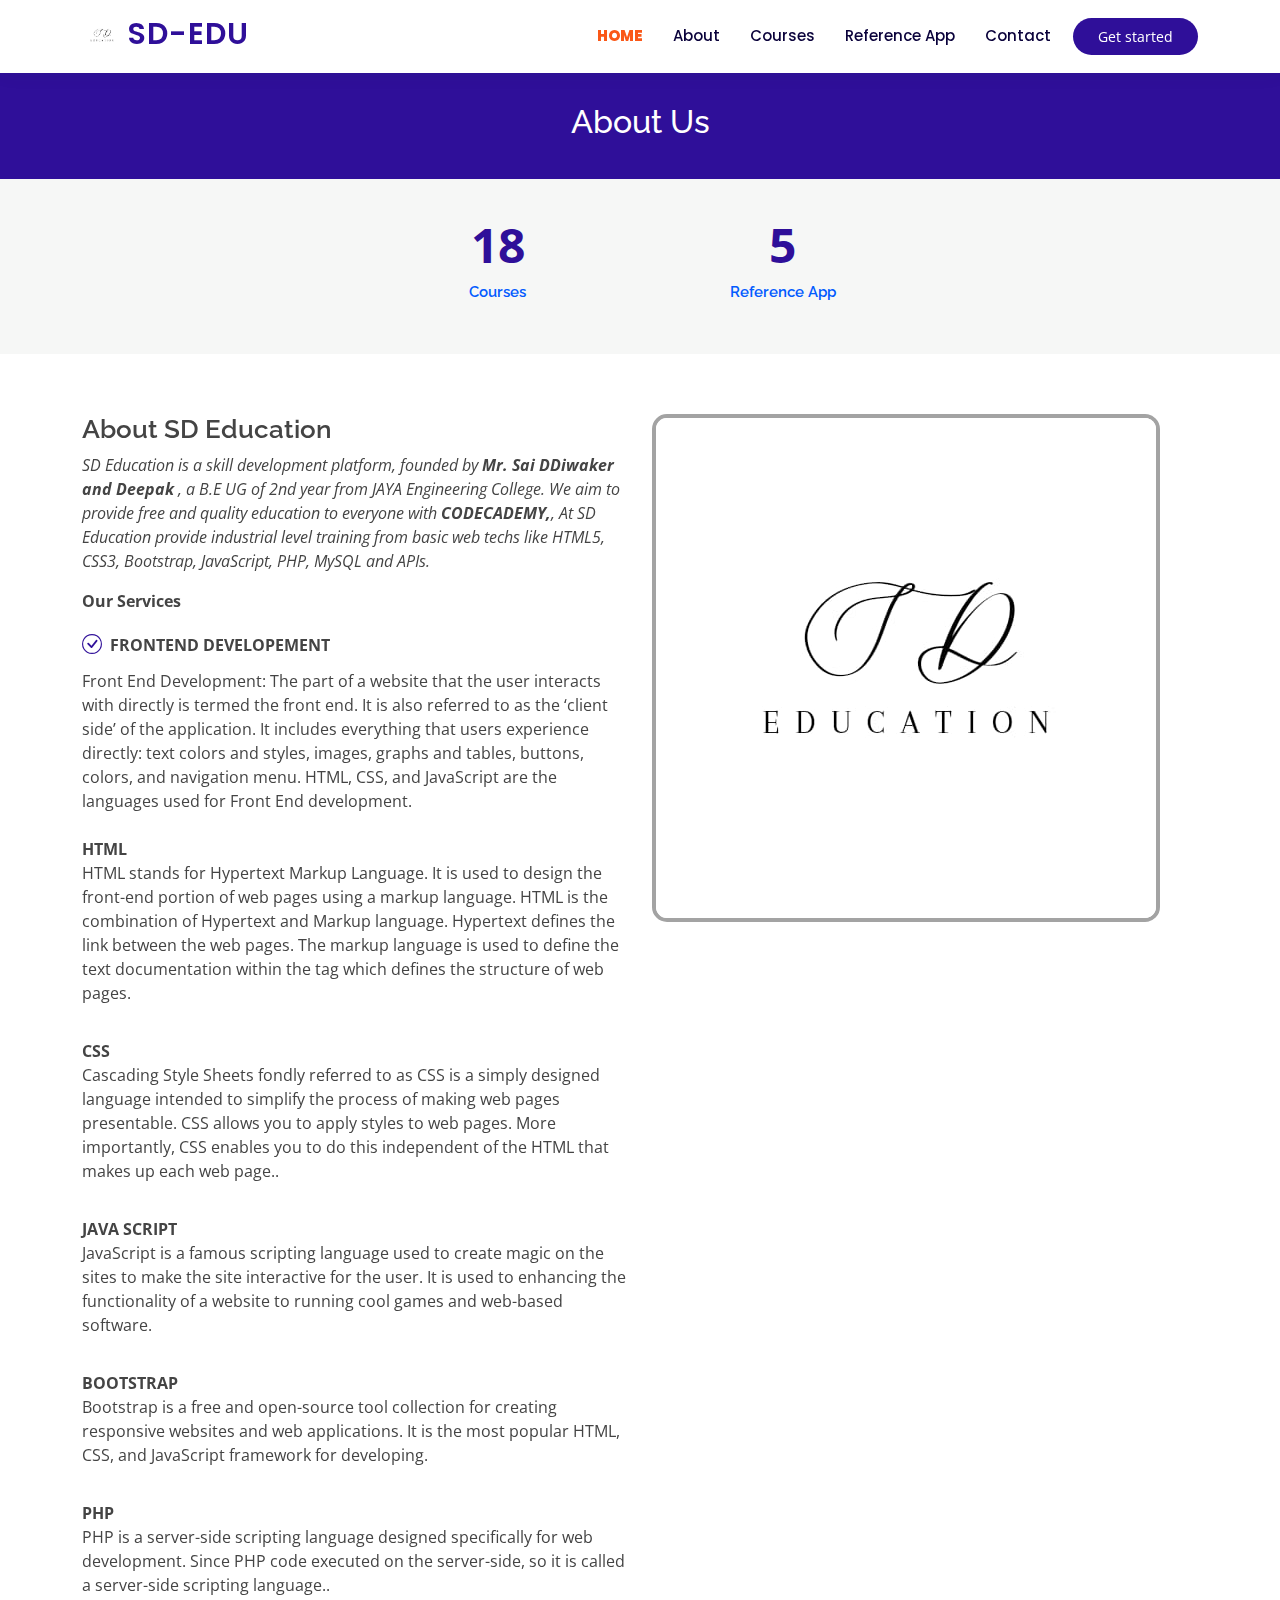
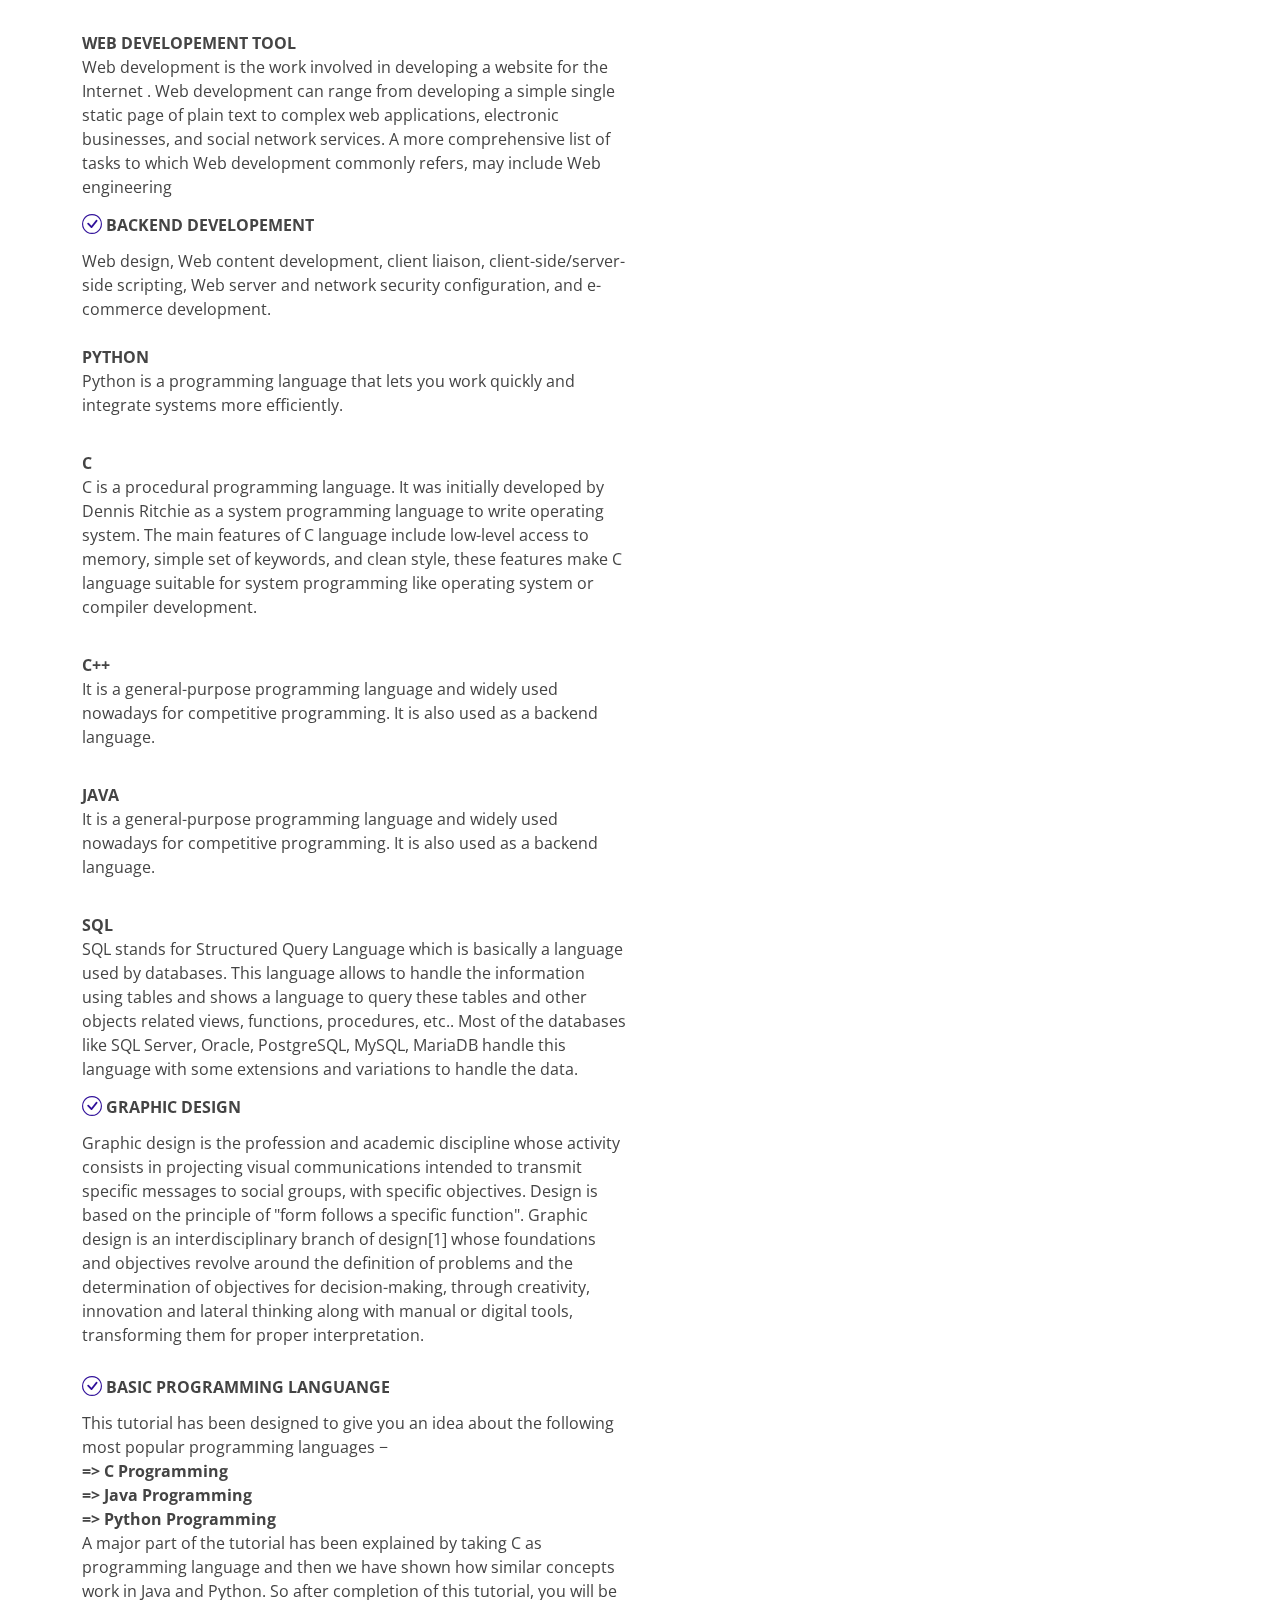
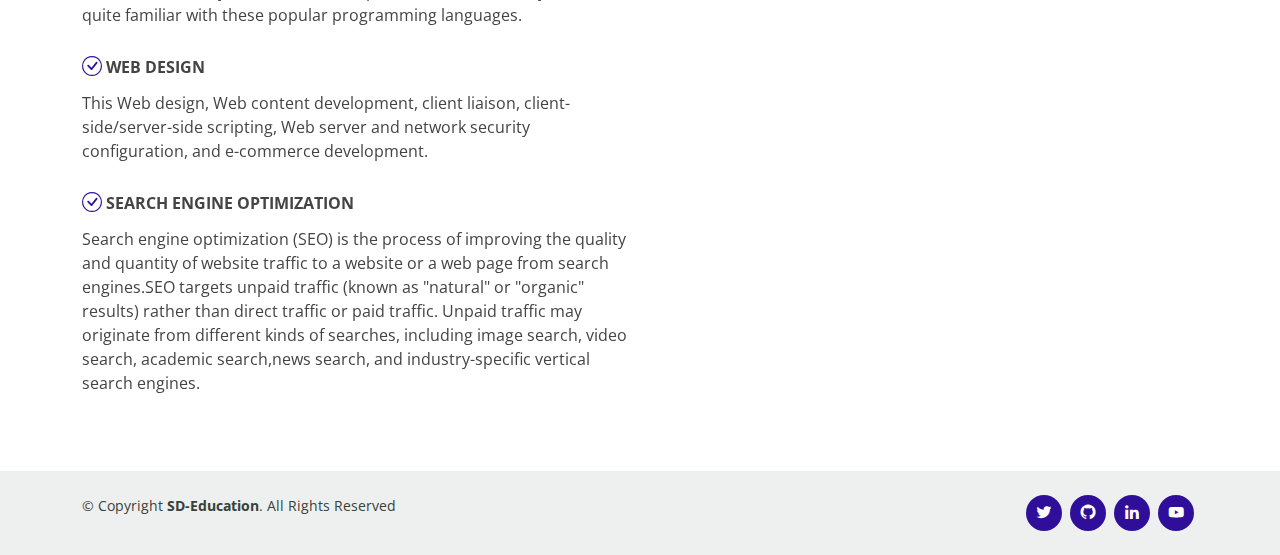
==== about.html @ a0d0121a "initialcommit" ====
<!DOCTYPE html>
<html lang="en">

<head>
  <meta charset="utf-8">
  <meta content="width=device-width, initial-scale=1.0" name="viewport">

  <title>SDE</title>
  <meta content="" name="description">
  <meta content="" name="keywords">

  <!-- Favicons -->
  <link href="assets/img/logo1.jpeg
" rel="icon">
  <link href="assets/img/apple-touch-icon.png" rel="apple-touch-icon.png">

  <!-- Google Fonts -->
  <link href="https://fonts.googleapis.com/css?family=Open+Sans:300,300i,400,400i,600,600i,700,700i|Raleway:300,300i,400,400i,500,500i,600,600i,700,700i|Poppins:300,300i,400,400i,500,500i,600,600i,700,700i" rel="stylesheet">

  <!-- Vendor CSS Files -->
  <link href="assets/vendor/animate.css/animate.min.css" rel="stylesheet">
  <link href="assets/vendor/aos/aos.css" rel="stylesheet">
  <link href="assets/vendor/bootstrap/css/bootstrap.min.css" rel="stylesheet">
  <link href="assets/vendor/bootstrap-icons/bootstrap-icons.css" rel="stylesheet">
  <link href="assets/vendor/boxicons/css/boxicons.min.css" rel="stylesheet">
  <link href="assets/vendor/remixicon/remixicon.css" rel="stylesheet">
  <link href="assets/vendor/swiper/swiper-bundle.min.css" rel="stylesheet">

  <!-- Template Main CSS File -->
  <link href="assets/css/style.css" rel="stylesheet">

</head>

<body>

  <!-- ======= Header ======= -->
  <header id="header" class="fixed-top">
    <div class="container d-flex align-items-center">

      <h1 class="logo me-auto"><img id="logo" src="assets/img/logo1.jpeg"><a href="index.html">SD-EDU</a></h1>
    

      <nav id="navbar" class="navbar order-last order-lg-0">
        <ul>
          <li><a class="active" href="index.html">Home</a></li>
          <li><a href="about.html">About</a></li>
          <li><a href="courses.html">Courses</a></li>
          <li><a href="events.html">Reference App</a></li>
          <li><a href="contact.html">Contact</a></li>
        </ul>
        <i class="bi bi-list mobile-nav-toggle"></i>
      </nav><!-- .navbar -->

      <a href="courses.html" class="get-started-btn">Get started</a>

    </div>
  </header><!-- End Header -->



  <main id="main">
  

    <!-- ======= Breadcrumbs ======= -->
    <div class="breadcrumbs" data-aos="fade-in">
      <div class="container">
        <h2>About Us</h2>
        
      </div>
    </div><!-- End Breadcrumbs -->

    <!-- ======= About Section ======= -->
    <!-- ======= Counts Section ======= -->
    <section id="counts" class="counts section-bg">
      <div class="container">

        <div class="row counters">

          <div class="col-lg-3 col-6 text-center">
            
          </div>

          <div class="col-lg-3 col-6 text-center">
            <span data-purecounter-start="0" data-purecounter-end="24" data-purecounter-duration="1" class="purecounter"></span>
            <p>Courses</p>
          </div>

          <div class="col-lg-3 col-6 text-center">
            <span data-purecounter-start="0" data-purecounter-end="7" data-purecounter-duration="1" class="purecounter"></span>
            <p>Reference App</p>
          </div>

          <div class="col-lg-3 col-6 text-center">
           
          </div>

        </div>

      </div>
    </section><!-- End Counts Section -->
    <section id="about" class="about">
      <div class="container" data-aos="fade-up">

        <div class="row">
          <div class="col-lg-6 order-1 order-lg-2" data-aos="fade-left" data-aos-delay="100">
            <img src="assets/img/logo1.jpeg" class="img-fluid" id="abt" alt="">
           
          </div>
          <div class="col-lg-6 pt-4 pt-lg-0 order-2 order-lg-1 content">
            <h3>About SD Education</h3>
            <p class="fst-italic">
              SD Education is a skill development platform, founded by <b>Mr. Sai DDiwaker and Deepak </b>, a B.E UG of 2nd year from  JAYA Engineering College. We aim to provide free and quality education to everyone with <b>CODECADEMY,</b>, At SD Education provide industrial level training from basic web techs like HTML5, CSS3, Bootstrap, JavaScript, PHP, MySQL and APIs. 
            </p>
            <p><b>Our Services</b></p>
            <ul>
              <li><i class="bi bi-check-circle"></i><strong> FRONTEND DEVELOPEMENT</strong></li>Front End Development: The part of a website that the user interacts with directly is termed the front end. It is also referred to as the ‘client side’ of the application. It includes everything that users experience directly: text colors and styles, images, graphs and tables, buttons, colors, and navigation menu. HTML, CSS, and JavaScript are the languages used for Front End development.<br/><sd/></li>
            <li><strong><br>HTML</strong><br>HTML stands for Hypertext Markup Language. It is used to design the front-end portion of web pages using a markup language. HTML is the combination of Hypertext and Markup language. Hypertext defines the link between the web pages. The markup language is used to define the text documentation within the tag which defines the structure of web pages.<br/><sd/></li>   
            <li><strong><br>CSS</strong><br>Cascading Style Sheets fondly referred to as CSS is a simply designed language intended to simplify the process of making web pages presentable. CSS allows you to apply styles to web pages. More importantly, CSS enables you to do this independent of the HTML that makes up each web page..<br/><sd/></li>   
            <li><strong><br>JAVA SCRIPT</strong><br>JavaScript is a famous scripting language used to create magic on the sites to make the site interactive for the user. It is used to enhancing the functionality of a website to running cool games and web-based software.<br/><sd/></li>   
            <li><strong><br>BOOTSTRAP</strong><br>Bootstrap is a free and open-source tool collection for creating responsive websites and web applications. It is the most popular HTML, CSS, and JavaScript framework for developing.<br/><sd/></li>
            <li><strong><br>PHP</strong><br>PHP is a server-side scripting language designed specifically for web development. Since PHP code executed on the server-side, so it is called a server-side scripting language..<br/><sd/></li>    
            <li><strong><br>WEB DEVELOPEMENT TOOL</strong><br>Web development is the work involved in developing a website for the Internet . Web development can range from developing a simple single static page of plain text to complex web applications, electronic businesses, and social network services. A more comprehensive list of tasks to which Web development commonly refers, may include Web engineering<br/><sd/></li>  
              <li><i class="bi bi-check-circle"></i><strong>BACKEND DEVELOPEMENT</strong></li>Web design, Web content development, client liaison, client-side/server-side scripting, Web server and network security configuration, and e-commerce development.<sd/>
              <li><strong><br>PYTHON</strong><br>Python is a programming language that lets you work quickly and integrate systems more efficiently.<br/><sd/></li> 
              <li><strong><br>C</strong><br>C is a procedural programming language. It was initially developed by Dennis Ritchie as a system programming language to write operating system. The main features of C language include low-level access to memory, simple set of keywords, and clean style, these features make C language suitable for system programming like operating system or compiler development.<br/><sd/></li> 
              <li><strong><br>C++</strong><br>It is a general-purpose programming language and widely used nowadays for competitive programming. It is also used as a backend language.<br/><sd/></li> 
              <li><strong><br>JAVA</strong><br>It is a general-purpose programming language and widely used nowadays for competitive programming. It is also used as a backend language.<br/><sd/></li> 
              <li><strong><br>SQL</strong><br>SQL stands for Structured Query Language which is basically a language used by databases. This language allows to handle the information using tables and shows a language to query these tables and other objects related views, functions, procedures, etc.. Most of the databases like SQL Server, Oracle, PostgreSQL, MySQL, MariaDB handle this language with some extensions and variations to handle the data.<br/><sd/></li> 
              <li><i class="bi bi-check-circle"></i><strong>GRAPHIC DESIGN</strong></li>Graphic design is the profession and academic discipline whose activity consists in projecting visual communications intended to transmit specific messages to social groups, with specific objectives. Design is based on the principle of "form follows a specific function".
Graphic design is an interdisciplinary branch of design[1] whose foundations and objectives revolve around the definition of problems and the determination of objectives for decision-making, through creativity, innovation and lateral thinking along with manual or digital tools, transforming them for proper interpretation.<sd/>
 <li><br><i class="bi bi-check-circle"></i><strong>BASIC PROGRAMMING LANGUANGE</strong></li>This tutorial has been designed to give you an idea about the following most popular programming languages −

    <strong><br>=> C Programming
    <br>=> Java Programming
    <br>=> Python Programming</strong>

<br>A major part of the tutorial has been explained by taking C as programming language and then we have shown how similar concepts work in Java and Python. So after completion of this tutorial, you will be quite familiar with these popular programming languages.<sd/>
<li><br><i class="bi bi-check-circle"></i><strong>WEB DESIGN</strong></li>This Web design, Web content development, client liaison, client-side/server-side scripting, Web server and network security configuration, and e-commerce development.<sd/>
<li><br><i class="bi bi-check-circle"></i><strong>SEARCH ENGINE OPTIMIZATION</strong></li>Search engine optimization (SEO) is the process of improving the quality and quantity of website traffic to a website or a web page from search engines.SEO targets unpaid traffic (known as "natural" or "organic" results) rather than direct traffic or paid traffic. Unpaid traffic may originate from different kinds of searches, including image search, video search, academic search,news search, and industry-specific vertical search engines.<sd/>
 
             
            </ul>
            

          </div>
        </div>

      </div>
    </section><!-- End About Section -->

   

    <!-- ======= Testimonials Section ======= -->
    <!--
    <section id="testimonials" class="testimonials">
      <div class="container" data-aos="fade-up">

        <div class="section-title">
          <h2>Testimonials</h2>
          <p>What are they saying</p>
        </div>

        <div class="testimonials-slider swiper" data-aos="fade-up" data-aos-delay="100">
          <div class="swiper-wrapper">

            <div class="swiper-slide">
              <div class="testimonial-wrap">
                <div class="testimonial-item">
                  <img src="assets/img/testimonials/testimonials-1.jpg" class="testimonial-img" alt="">
                  <h3>Saul Goodman</h3>
                  <h4>Ceo &amp; Founder</h4>
                  <p>
                    <i class="bx bxs-quote-alt-left quote-icon-left"></i>
                    Proin iaculis purus consequat sem cure digni ssim donec porttitora entum suscipit rhoncus. Accusantium quam, ultricies eget id, aliquam eget nibh et. Maecen aliquam, risus at semper.
                    <i class="bx bxs-quote-alt-right quote-icon-right"></i>
                  </p>
                </div>
              </div>
            </div>

            <div class="swiper-slide">
              <div class="testimonial-wrap">
                <div class="testimonial-item">
                  <img src="assets/img/testimonials/testimonials-2.jpg" class="testimonial-img" alt="">
                  <h3>Sara Wilsson</h3>
                  <h4>Designer</h4>
                  <p>
                    <i class="bx bxs-quote-alt-left quote-icon-left"></i>
                    Export tempor illum tamen malis malis eram quae irure esse labore quem cillum quid cillum eram malis quorum velit fore eram velit sunt aliqua noster fugiat irure amet legam anim culpa.
                    <i class="bx bxs-quote-alt-right quote-icon-right"></i>
                  </p>
                </div>
              </div>
            </div>

            <div class="swiper-slide">
              <div class="testimonial-wrap">
                <div class="testimonial-item">
                  <img src="assets/img/testimonials/testimonials-3.jpg" class="testimonial-img" alt="">
                  <h3>Jena Karlis</h3>
                  <h4>Store Owner</h4>
                  <p>
                    <i class="bx bxs-quote-alt-left quote-icon-left"></i>
                    Enim nisi quem export duis labore cillum quae magna enim sint quorum nulla quem veniam duis minim tempor labore quem eram duis noster aute amet eram fore quis sint minim.
                    <i class="bx bxs-quote-alt-right quote-icon-right"></i>
                  </p>
                </div>
              </div>
            </div>

            <div class="swiper-slide">
              <div class="testimonial-wrap">
                <div class="testimonial-item">
                  <img src="assets/img/testimonials/testimonials-4.jpg" class="testimonial-img" alt="">
                  <h3>Matt Brandon</h3>
                  <h4>Freelancer</h4>
                  <p>
                    <i class="bx bxs-quote-alt-left quote-icon-left"></i>
                    Fugiat enim eram quae cillum dolore dolor amet nulla culpa multos export minim fugiat minim velit minim dolor enim duis veniam ipsum anim magna sunt elit fore quem dolore labore illum veniam.
                    <i class="bx bxs-quote-alt-right quote-icon-right"></i>
                  </p>
                </div>
              </div>
            </div>

            <div class="swiper-slide">
              <div class="testimonial-wrap">
                <div class="testimonial-item">
                  <img src="assets/img/testimonials/testimonials-5.jpg" class="testimonial-img" alt="">
                  <h3>John Larson</h3>
                  <h4>Entrepreneur</h4>
                  <p>
                    <i class="bx bxs-quote-alt-left quote-icon-left"></i>
                    Quis quorum aliqua sint quem legam fore sunt eram irure aliqua veniam tempor noster veniam enim culpa labore duis sunt culpa nulla illum cillum fugiat legam esse veniam culpa fore nisi cillum quid.
                    <i class="bx bxs-quote-alt-right quote-icon-right"></i>
                  </p>
                </div>
              </div>
            </div>

          </div>
          <div class="swiper-pagination"></div>
        </div>

      </div> -->
    </section><!-- End Testimonials Section -->
 
  </main><!-- End #main -->

  <!-- ======= Footer ======= -->
  <footer id="footer">

    <div class="container d-md-flex py-4">

      <div class="me-md-auto text-center text-md-start">
        <div class="copyright">
          &copy; Copyright <strong><span>SD-Education</span></strong>. All Rights Reserved
        </div>
        
      </div>
      <div class="social-links text-center text-md-right pt-3 pt-md-0">
        <a href="https://twitter.com/leo_mainak" target="_blank" class="twitter"><i class="bx bxl-twitter"></i></a>
        <a href="https://github.com/My-Web-Station" target="_blank" class="google-plus"><i class="bx bxl-github"></i></a>
        <a href="https://www.linkedin.com/in/mainak-chaudhuri-127898176/" target="_blank"class="linkedin"><i class="bx bxl-linkedin"></i></a>
        <a href="https://rb.gy/ciou5u" target="_blank" class="youtube"><i class="bx bxl-youtube"></i></a>
      </div>
    </div>
  </footer><!-- End Footer -->

  <div id="preloader"></div>
  <a href="#" class="back-to-top d-flex align-items-center justify-content-center"><i class="bi bi-arrow-up-short"></i></a>

  <!-- Vendor JS Files -->
  <script src="assets/vendor/purecounter/purecounter.js"></script>
  <script src="assets/vendor/aos/aos.js"></script>
  <script src="assets/vendor/bootstrap/js/bootstrap.bundle.min.js"></script>
  <script src="assets/vendor/swiper/swiper-bundle.min.js"></script>
  <script src="assets/vendor/php-email-form/validate.js"></script>

  <!-- Template Main JS File -->
  <script src="assets/js/main.js"></script>

</body>

</html>
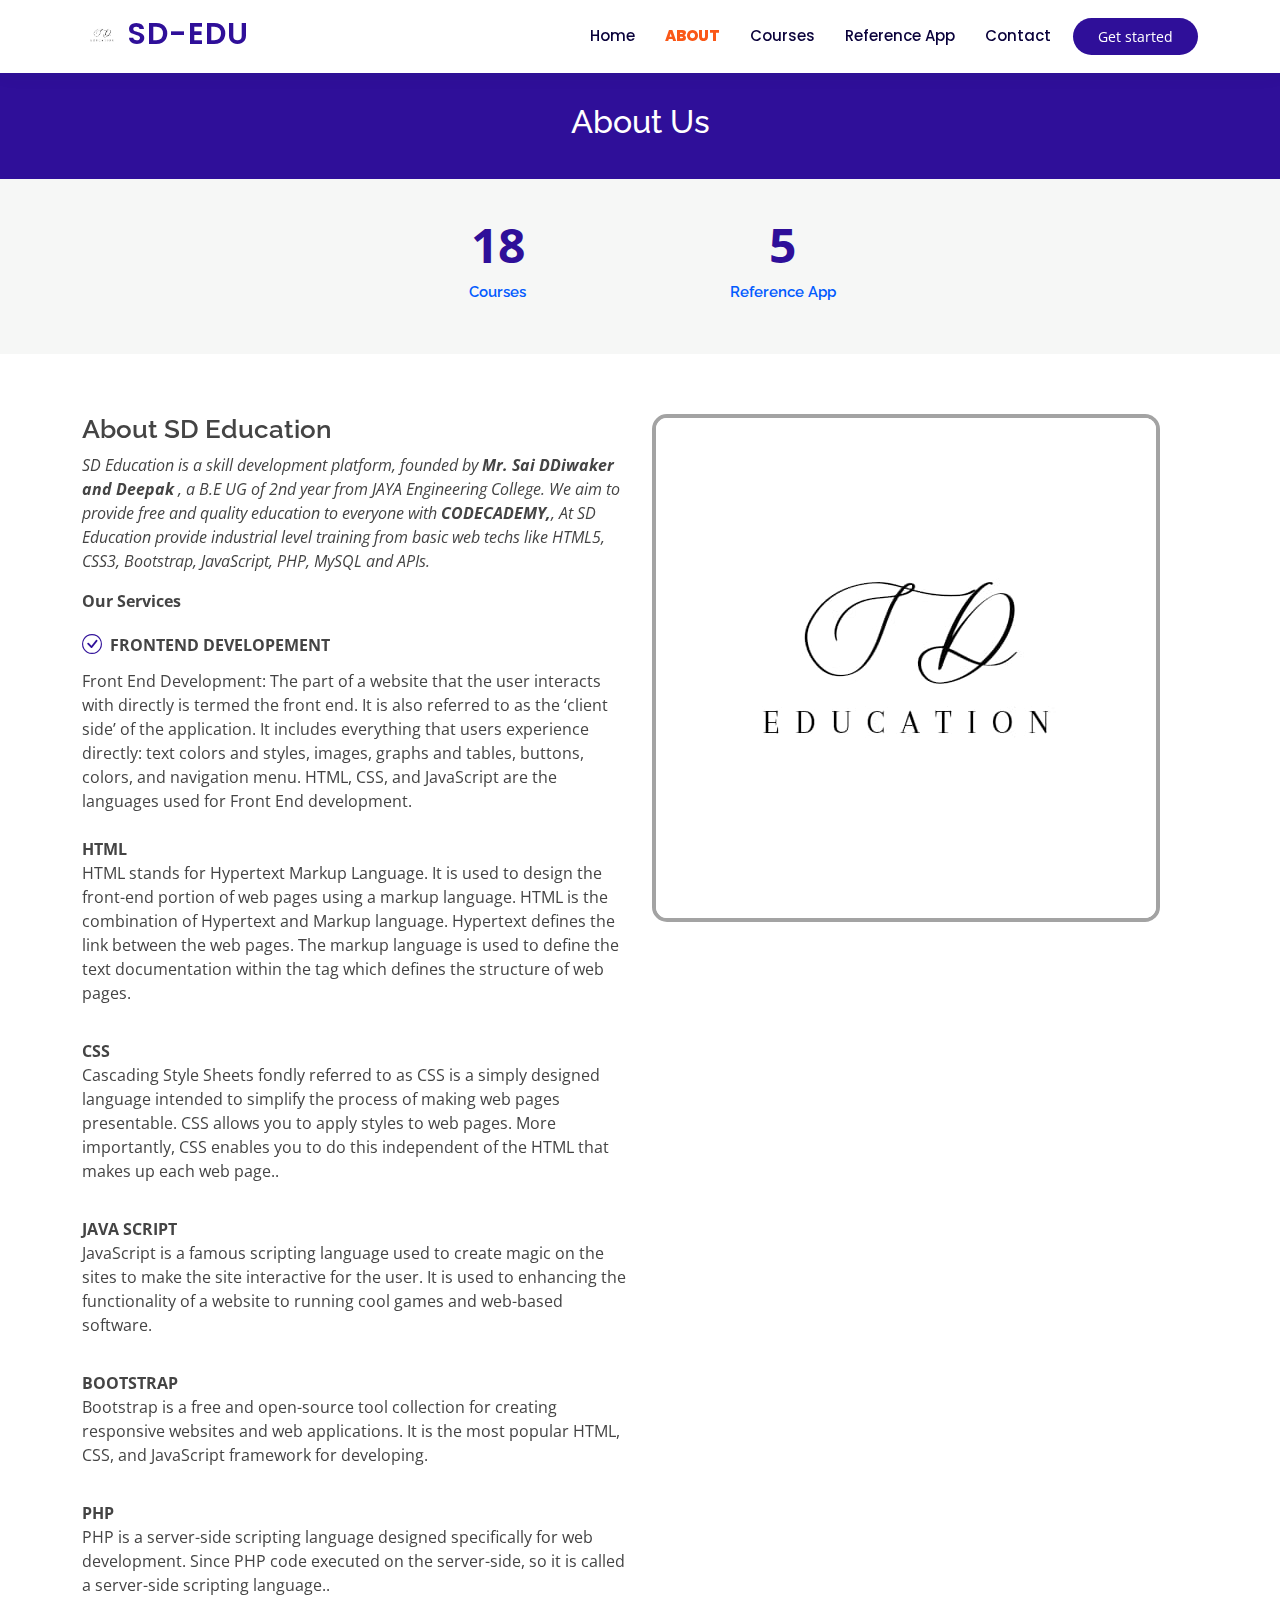
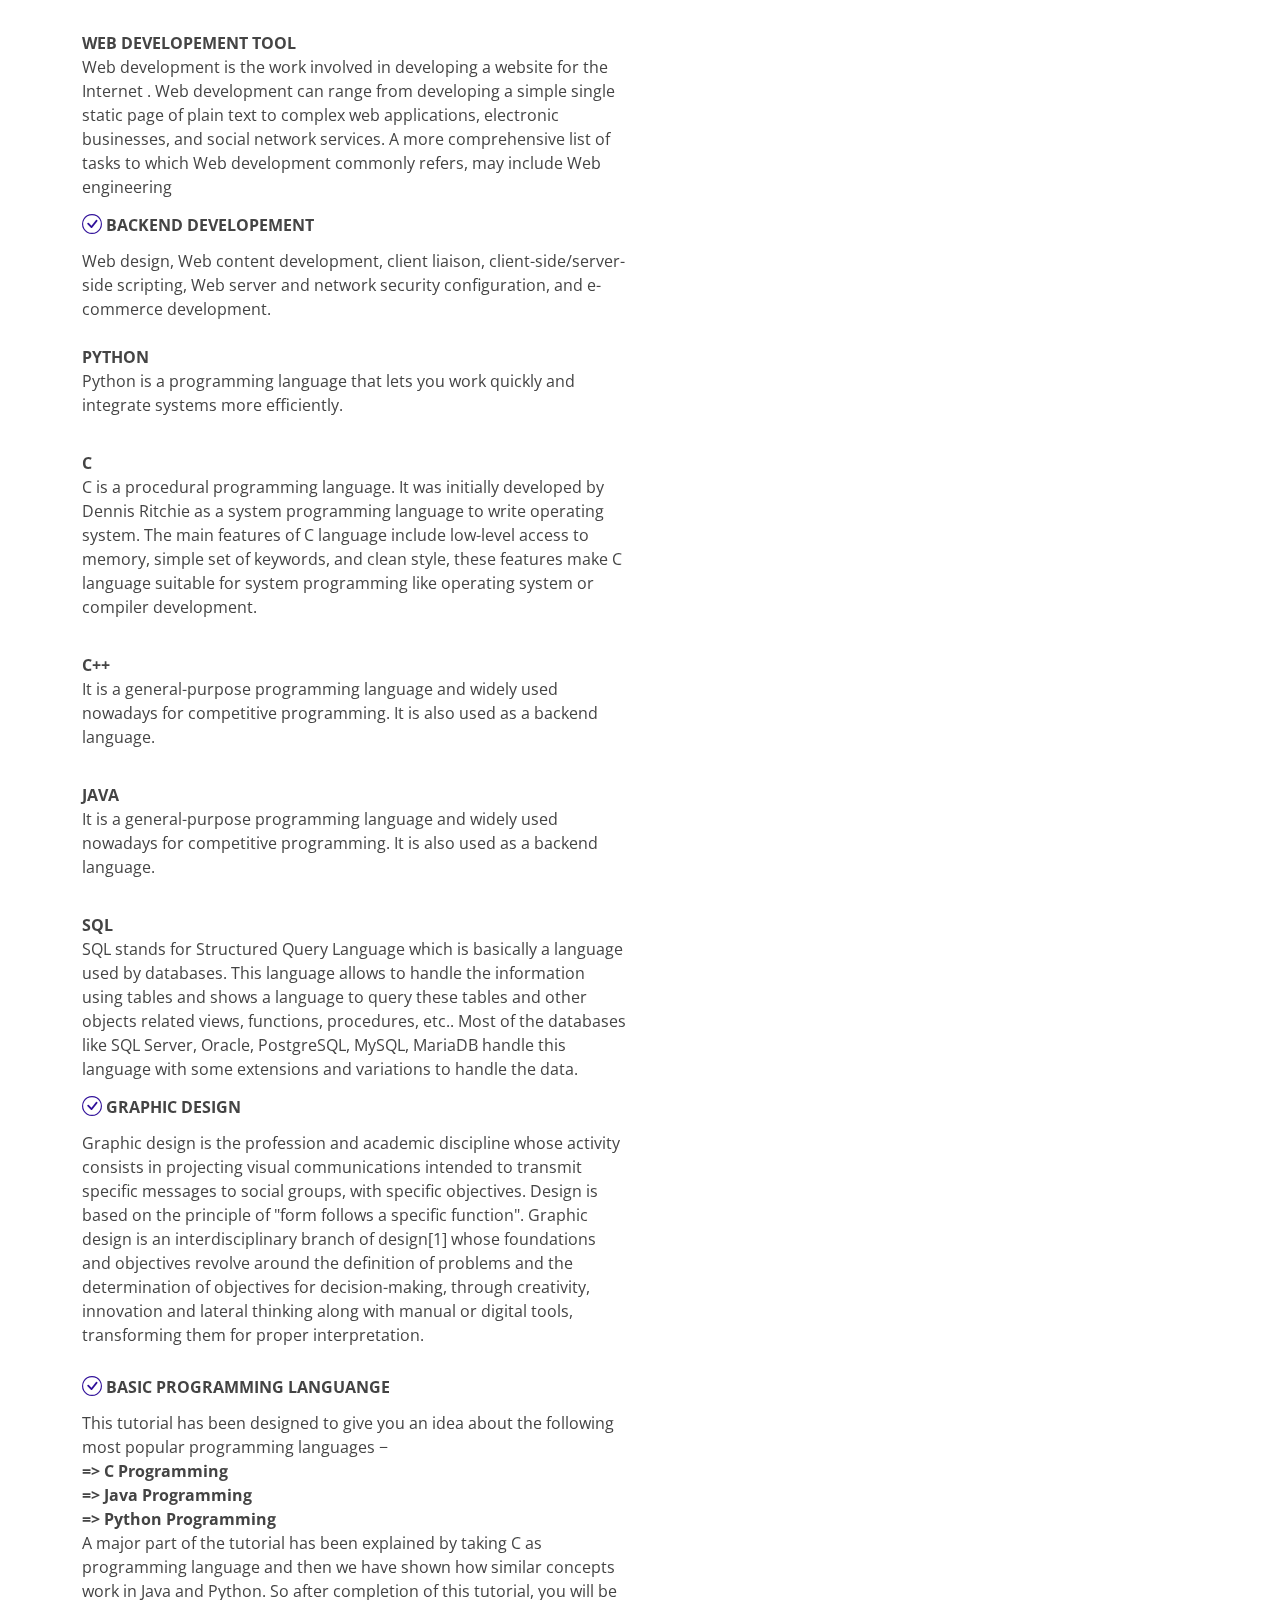
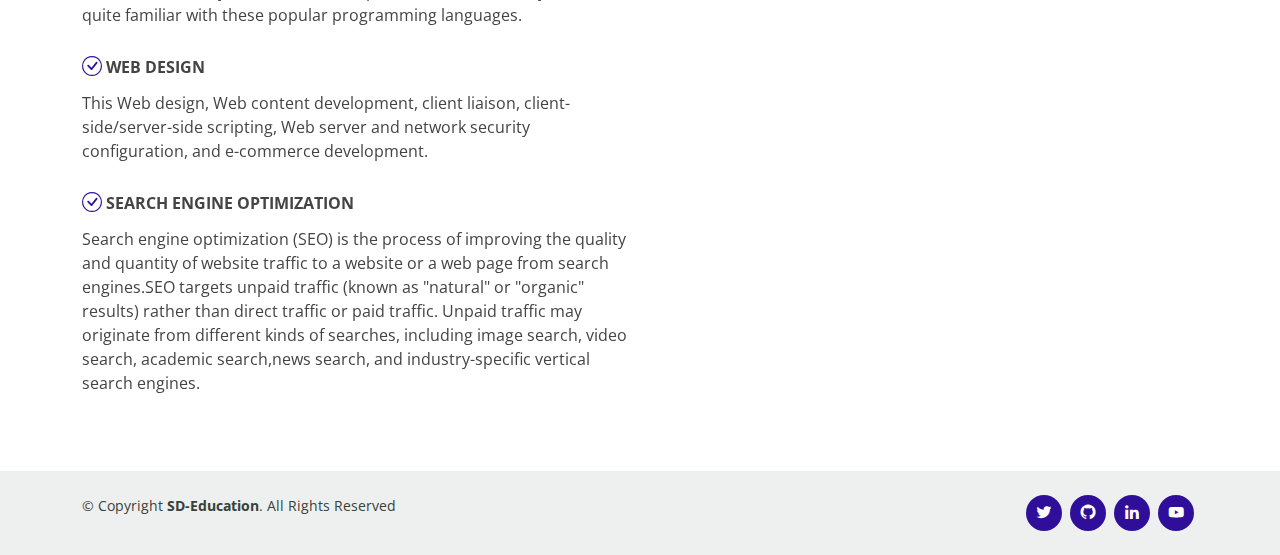
==== commit 95f6e5a5: "update" ====
--- a/about.html
+++ b/about.html
@@ -42,8 +42,8 @@
 
       <nav id="navbar" class="navbar order-last order-lg-0">
         <ul>
-          <li><a class="active" href="index.html">Home</a></li>
-          <li><a href="about.html">About</a></li>
+          <li><a href="index.html">Home</a></li>
+          <li><a class="active" href="about.html">About</a></li>
           <li><a href="courses.html">Courses</a></li>
           <li><a href="events.html">Reference App</a></li>
           <li><a href="contact.html">Contact</a></li>
@@ -259,10 +259,10 @@
         
       </div>
       <div class="social-links text-center text-md-right pt-3 pt-md-0">
-        <a href="https://twitter.com/leo_mainak" target="_blank" class="twitter"><i class="bx bxl-twitter"></i></a>
-        <a href="https://github.com/My-Web-Station" target="_blank" class="google-plus"><i class="bx bxl-github"></i></a>
-        <a href="https://www.linkedin.com/in/mainak-chaudhuri-127898176/" target="_blank"class="linkedin"><i class="bx bxl-linkedin"></i></a>
-        <a href="https://rb.gy/ciou5u" target="_blank" class="youtube"><i class="bx bxl-youtube"></i></a>
+        <a href="https://twitter.com" target="_blank" class="twitter"><i class="bx bxl-twitter"></i></a>
+        <a href="https://github.com" target="_blank" class="google-plus"><i class="bx bxl-github"></i></a>
+        <a href="https://www.linkedin.com" target="_blank"class="linkedin"><i class="bx bxl-linkedin"></i></a>
+        <a target="_blank" class="youtube"><i class="bx bxl-youtube"></i></a>
       </div>
     </div>
   </footer><!-- End Footer -->
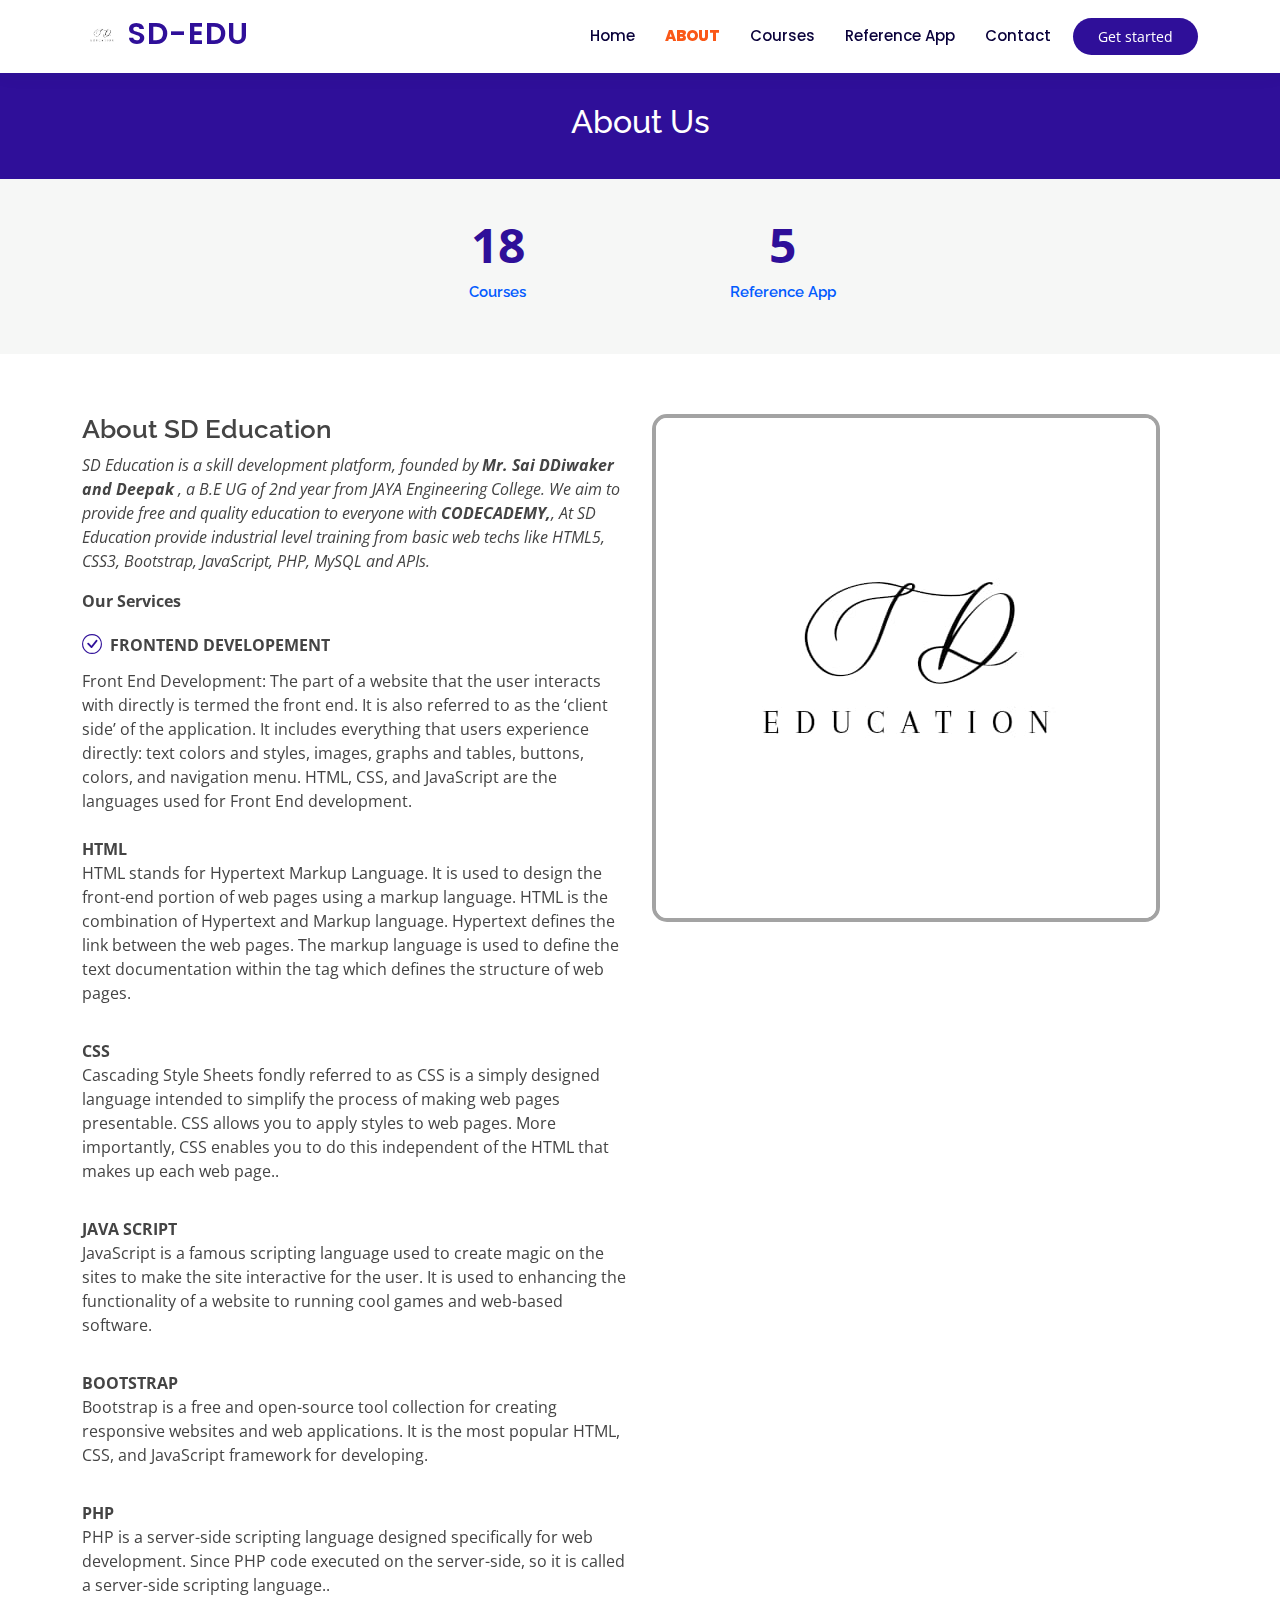
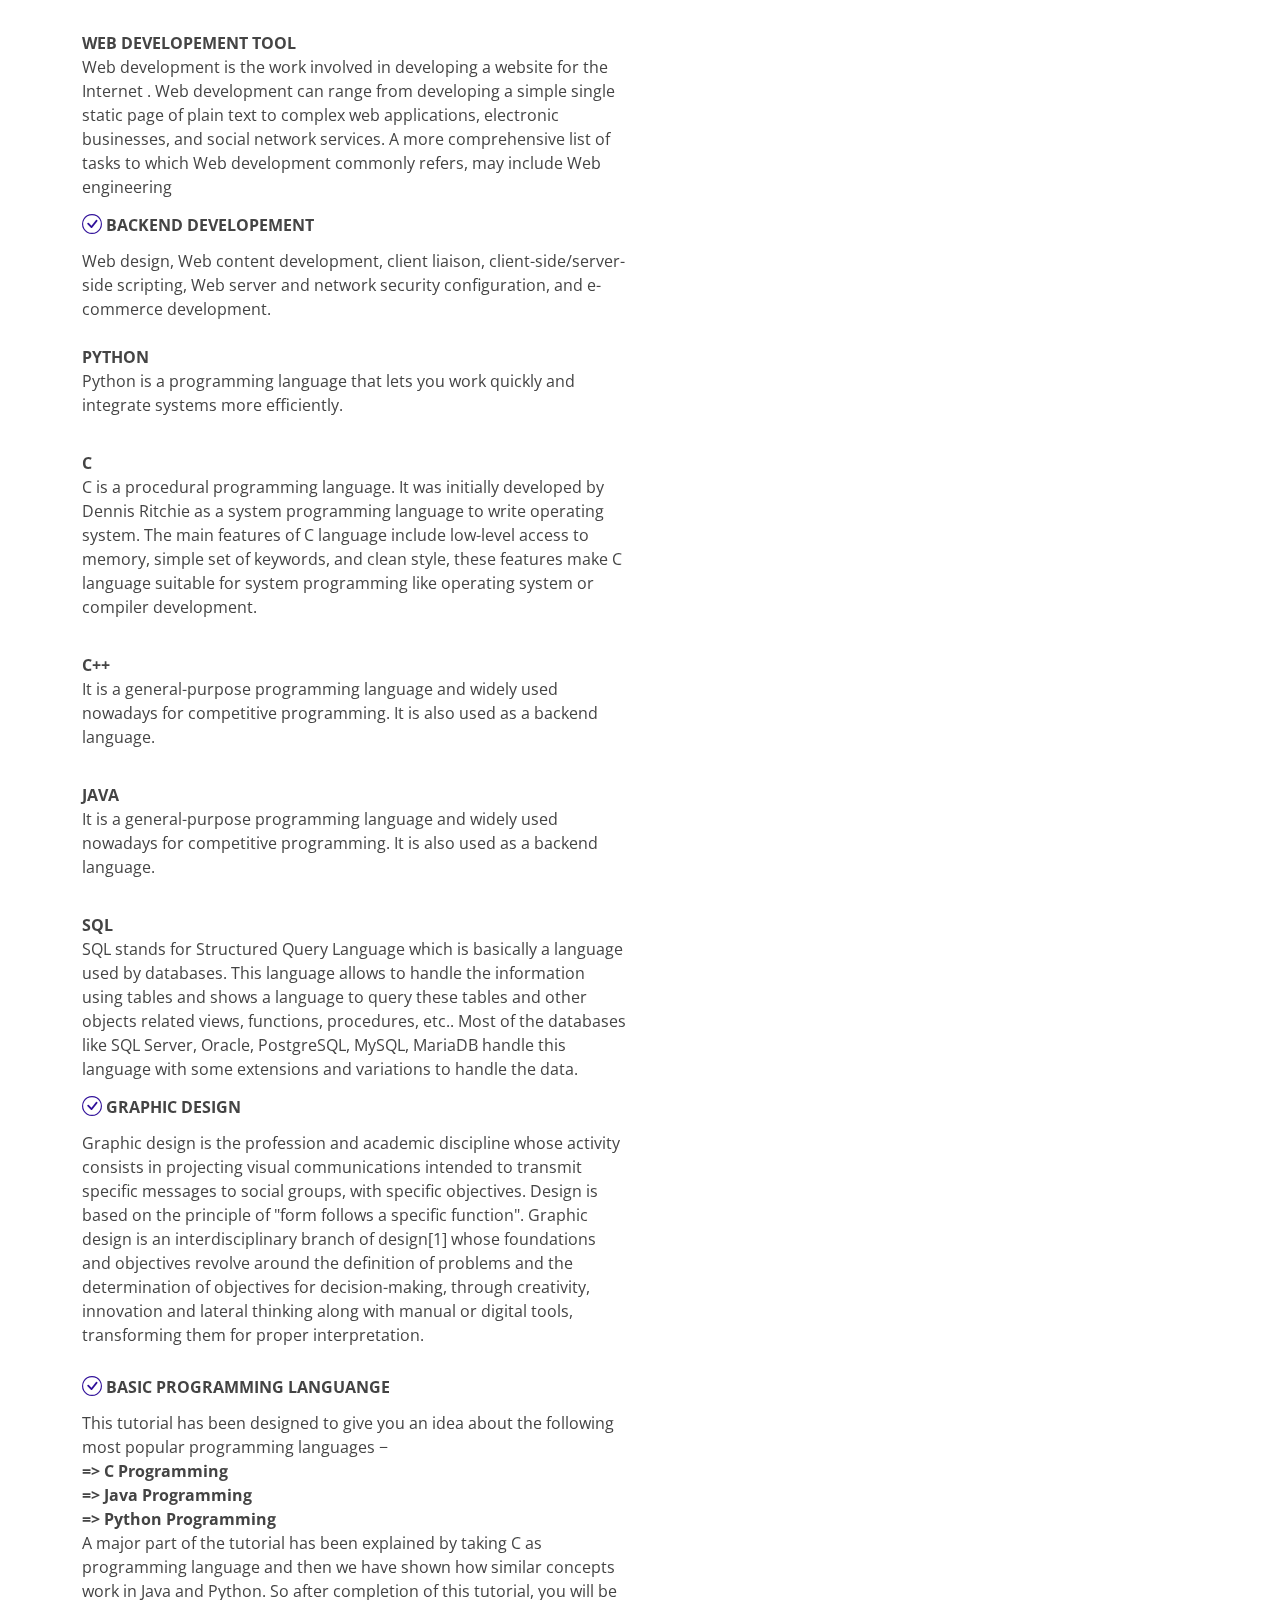
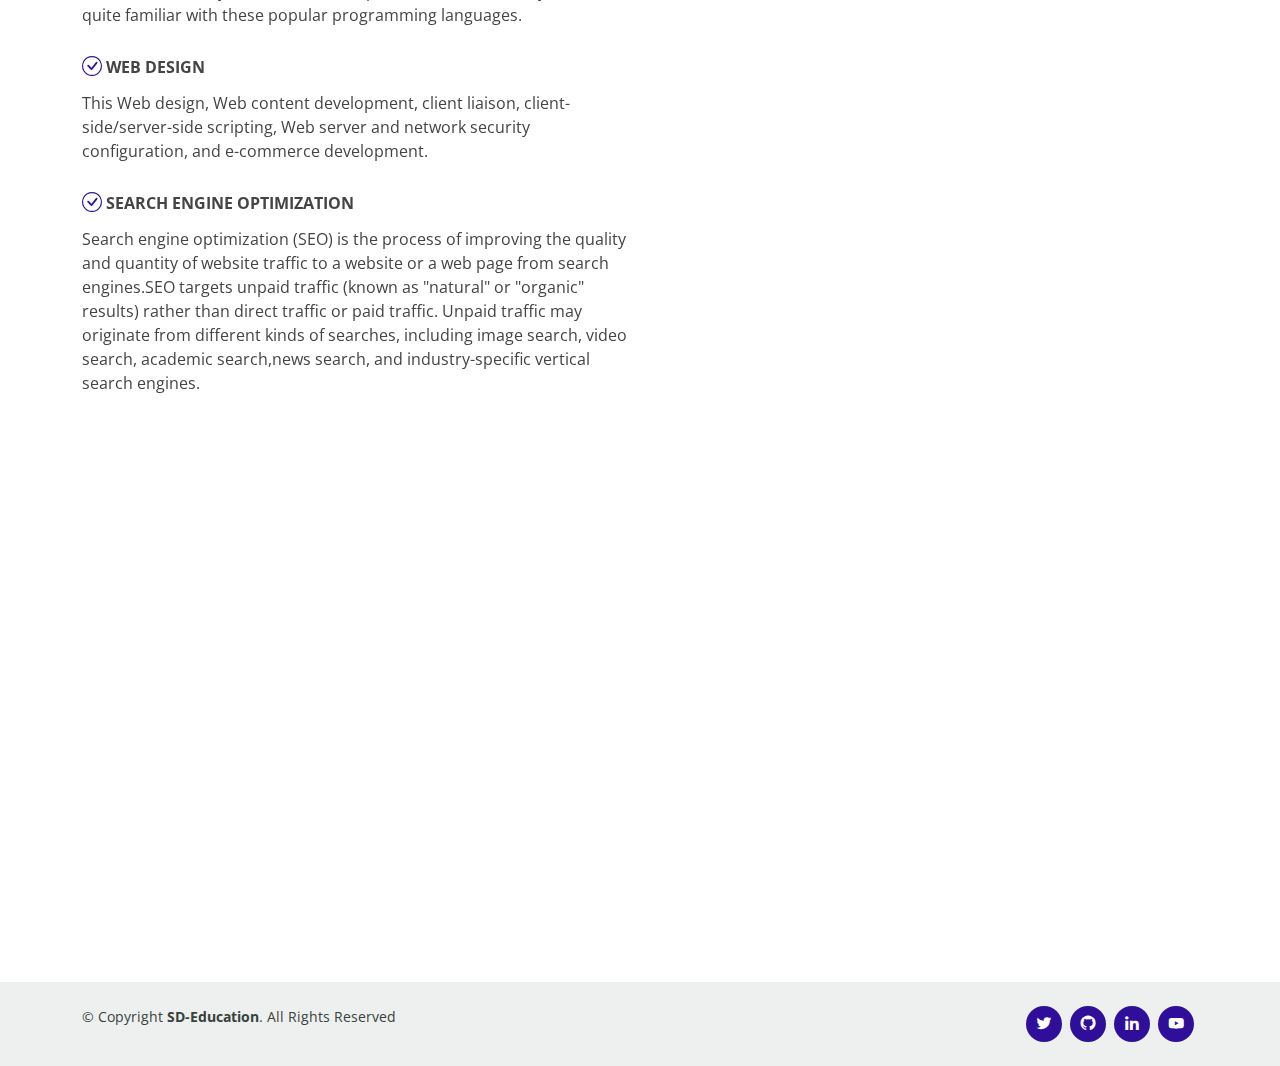
==== commit ae31fa4d: "update" ====
--- a/about.html
+++ b/about.html
@@ -151,13 +151,13 @@
    
 
     <!-- ======= Testimonials Section ======= -->
-    <!--
+    
     <section id="testimonials" class="testimonials">
       <div class="container" data-aos="fade-up">
 
         <div class="section-title">
-          <h2>Testimonials</h2>
-          <p>What are they saying</p>
+          <h2>SITE BUILD BY</h2>
+          <!--<p>What are they saying</p>--> 
         </div>
 
         <div class="testimonials-slider swiper" data-aos="fade-up" data-aos-delay="100">
@@ -167,11 +167,12 @@
               <div class="testimonial-wrap">
                 <div class="testimonial-item">
                   <img src="assets/img/testimonials/testimonials-1.jpg" class="testimonial-img" alt="">
-                  <h3>Saul Goodman</h3>
-                  <h4>Ceo &amp; Founder</h4>
-                  <p>
-                    <i class="bx bxs-quote-alt-left quote-icon-left"></i>
-                    Proin iaculis purus consequat sem cure digni ssim donec porttitora entum suscipit rhoncus. Accusantium quam, ultricies eget id, aliquam eget nibh et. Maecen aliquam, risus at semper.
+                  <h3>SAI DDIWAKER R</h3>
+                  <h4>UI/UX Designer &amp; Developer</h4>
+                  <!--<h4>Ceo &amp; Founder</h4>-->
+                  <p>
+                    <i class="bx bxs-quote-alt-left quote-icon-left"></i>
+                    Education is what survives when what has been learned has been forgotten.Learning without thought is a labor lost, thought without learning is perilous. It is the key to unlocking the world, a passport to freedom
                     <i class="bx bxs-quote-alt-right quote-icon-right"></i>
                   </p>
                 </div>
@@ -182,18 +183,18 @@
               <div class="testimonial-wrap">
                 <div class="testimonial-item">
                   <img src="assets/img/testimonials/testimonials-2.jpg" class="testimonial-img" alt="">
-                  <h3>Sara Wilsson</h3>
-                  <h4>Designer</h4>
-                  <p>
-                    <i class="bx bxs-quote-alt-left quote-icon-left"></i>
-                    Export tempor illum tamen malis malis eram quae irure esse labore quem cillum quid cillum eram malis quorum velit fore eram velit sunt aliqua noster fugiat irure amet legam anim culpa.
-                    <i class="bx bxs-quote-alt-right quote-icon-right"></i>
-                  </p>
-                </div>
-              </div>
-            </div>
-
-            <div class="swiper-slide">
+                  <h3>DEEPAK</h3>
+                  <h4>Developer</h4>
+                  <p>
+                    <i class="bx bxs-quote-alt-left quote-icon-left"></i>
+                    Education is not the filling of a pail, but the lighting of a fire. Give a man a fish and you feed him for a day, teach a man to fish and you feed him for a lifetime. IT purpose is to replace an empty mind with an open one.                   
+                    <i class="bx bxs-quote-alt-right quote-icon-right"></i>
+                  </p>
+                </div>
+              </div>
+            </div>
+
+            <!--<div class="swiper-slide">
               <div class="testimonial-wrap">
                 <div class="testimonial-item">
                   <img src="assets/img/testimonials/testimonials-3.jpg" class="testimonial-img" alt="">
--- a/assets/css/style.css
+++ b/assets/css/style.css
@@ -39,7 +39,7 @@
  
 /* Handle */
 ::-webkit-scrollbar-thumb {
-  background: linear-gradient(red,orange);
+  background: linear-gradient(rgb(8, 7, 120),rgb(169, 0, 181));
   border-radius: 10px;
 }
 
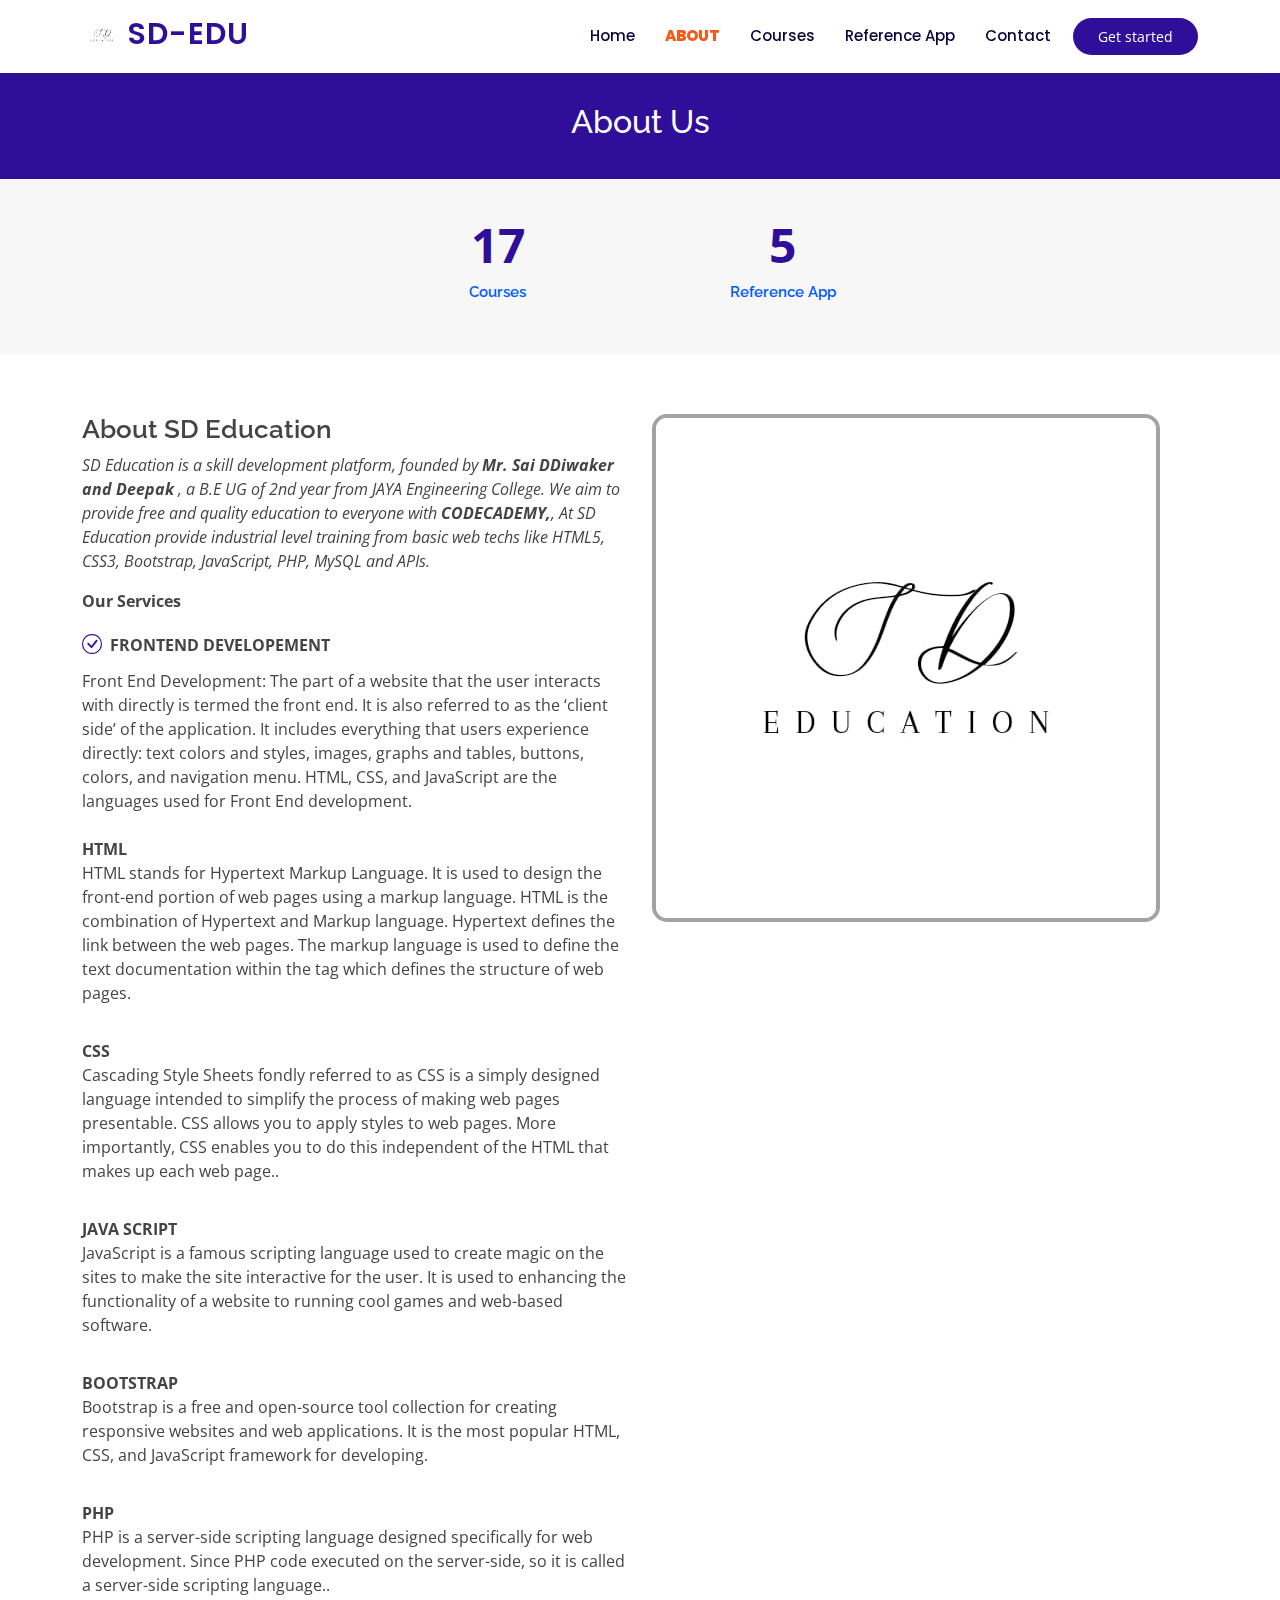
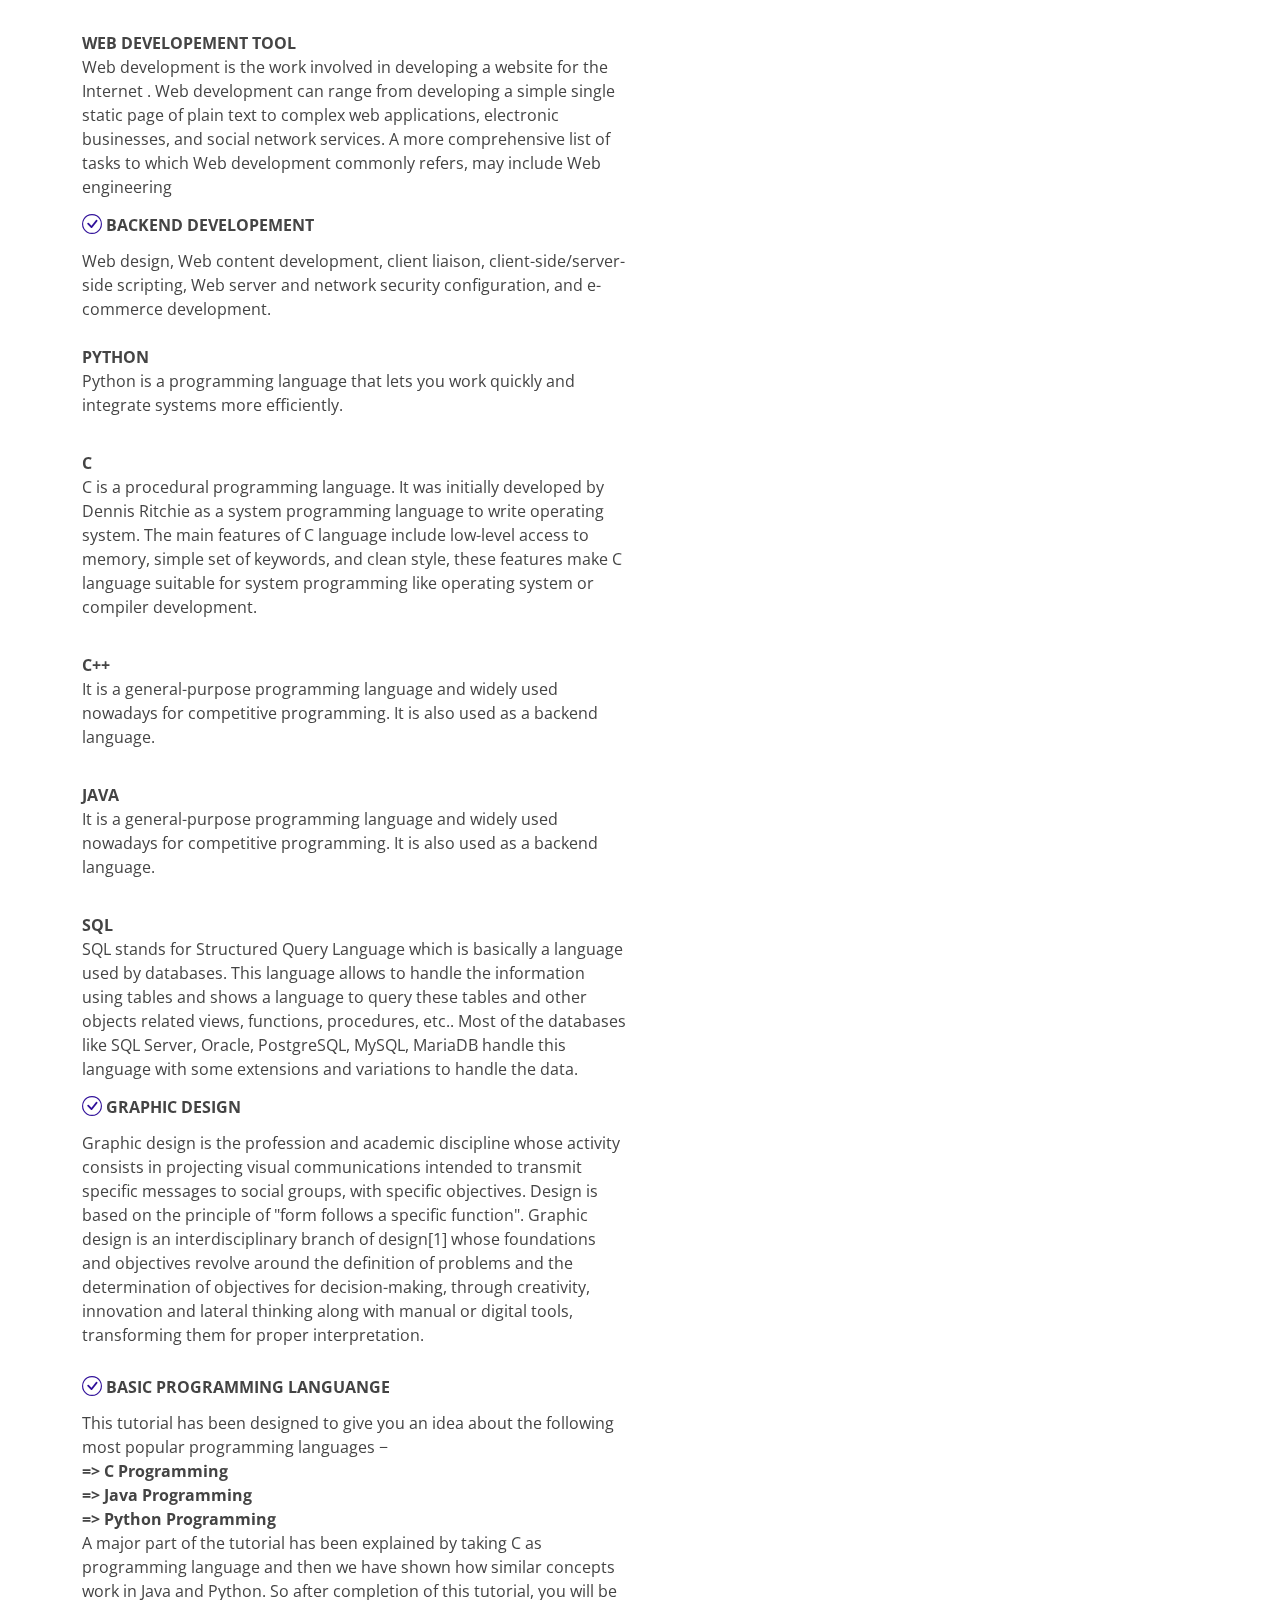
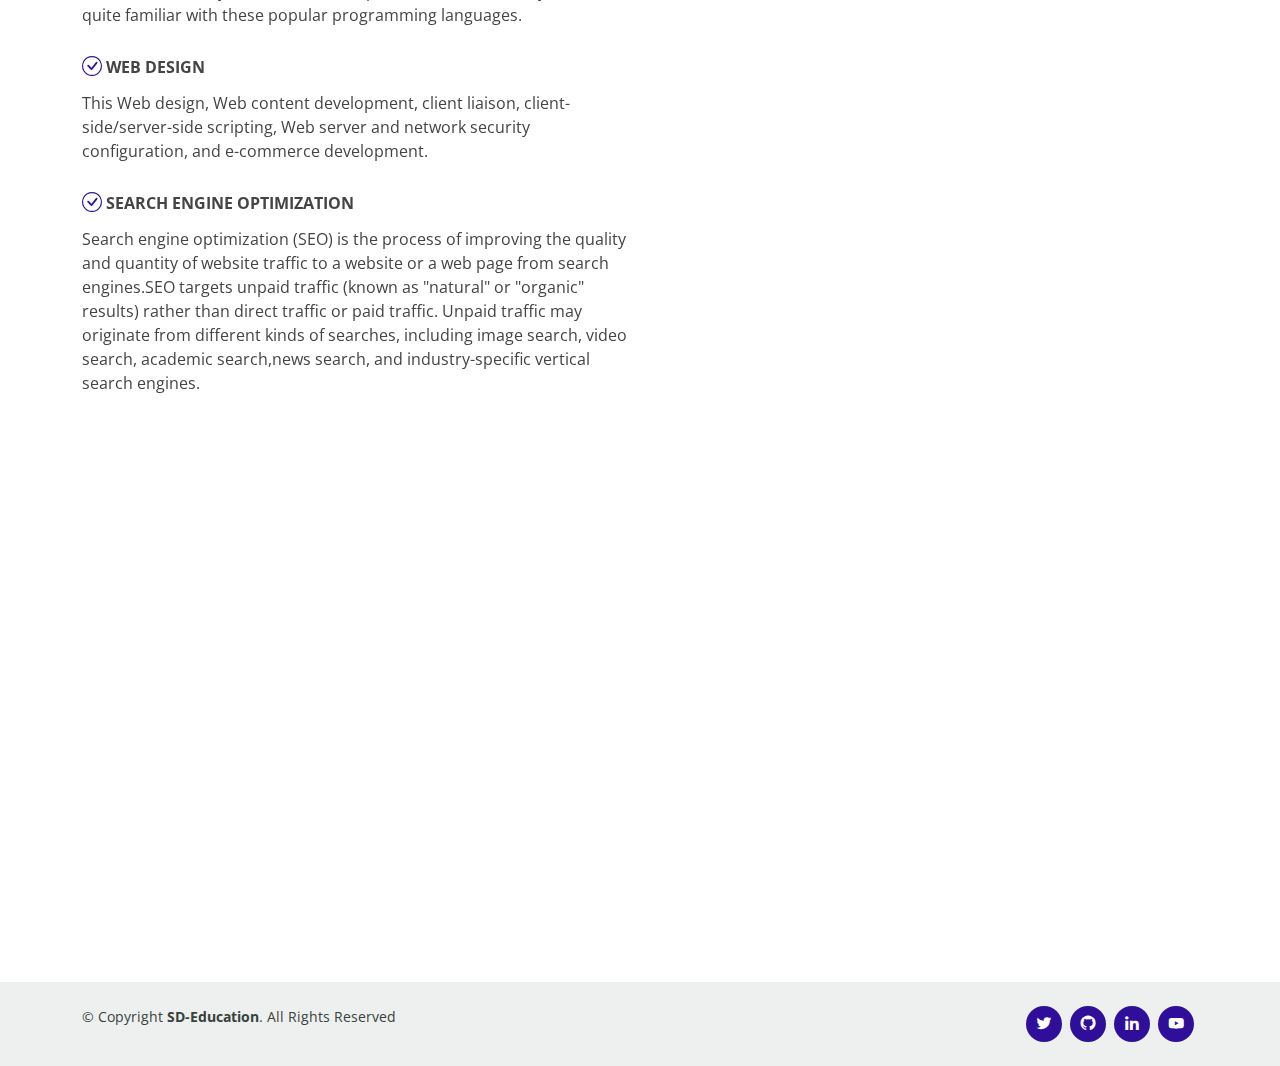
==== commit be9559cb: "Update about.html" ====
--- a/about.html
+++ b/about.html
@@ -260,11 +260,11 @@
         
       </div>
       <div class="social-links text-center text-md-right pt-3 pt-md-0">
-        <a href="https://twitter.com" target="_blank" class="twitter"><i class="bx bxl-twitter"></i></a>
-        <a href="https://github.com" target="_blank" class="google-plus"><i class="bx bxl-github"></i></a>
-        <a href="https://www.linkedin.com" target="_blank"class="linkedin"><i class="bx bxl-linkedin"></i></a>
-        <a target="_blank" class="youtube"><i class="bx bxl-youtube"></i></a>
-      </div>
+      <a href="https://twitter.com/S_R_K_1214?t=agxwYx0foLTig1TyTUShmw&s=08" target="_blank" class="twitter"><i class="bx bxl-twitter"></i></a>
+      <a href="https://github.com/SaiRameshkumar14" target="_blank" class="google-plus"><i class="bx bxl-github"></i></a>
+      <a href="https://www.linkedin.com/in/sai-ddiwaker-r-b825b623a/" target="_blank"class="linkedin"><i class="bx bxl-linkedin"></i></a>
+      <a href="https://www.youtube.com" target="_blank" class="youtube"><i class="bx bxl-youtube"></i></a>
+    </div>
     </div>
   </footer><!-- End Footer -->
 
--- a/assets/css/style.css
+++ b/assets/css/style.css
@@ -1003,7 +1003,7 @@
   border-radius: 0;
 }
 .events .card-img img {
-  max-width: 100%;
+  max-width: 50%;
   transition: all 0.3s ease-in-out;
 }
 .events .card-body {
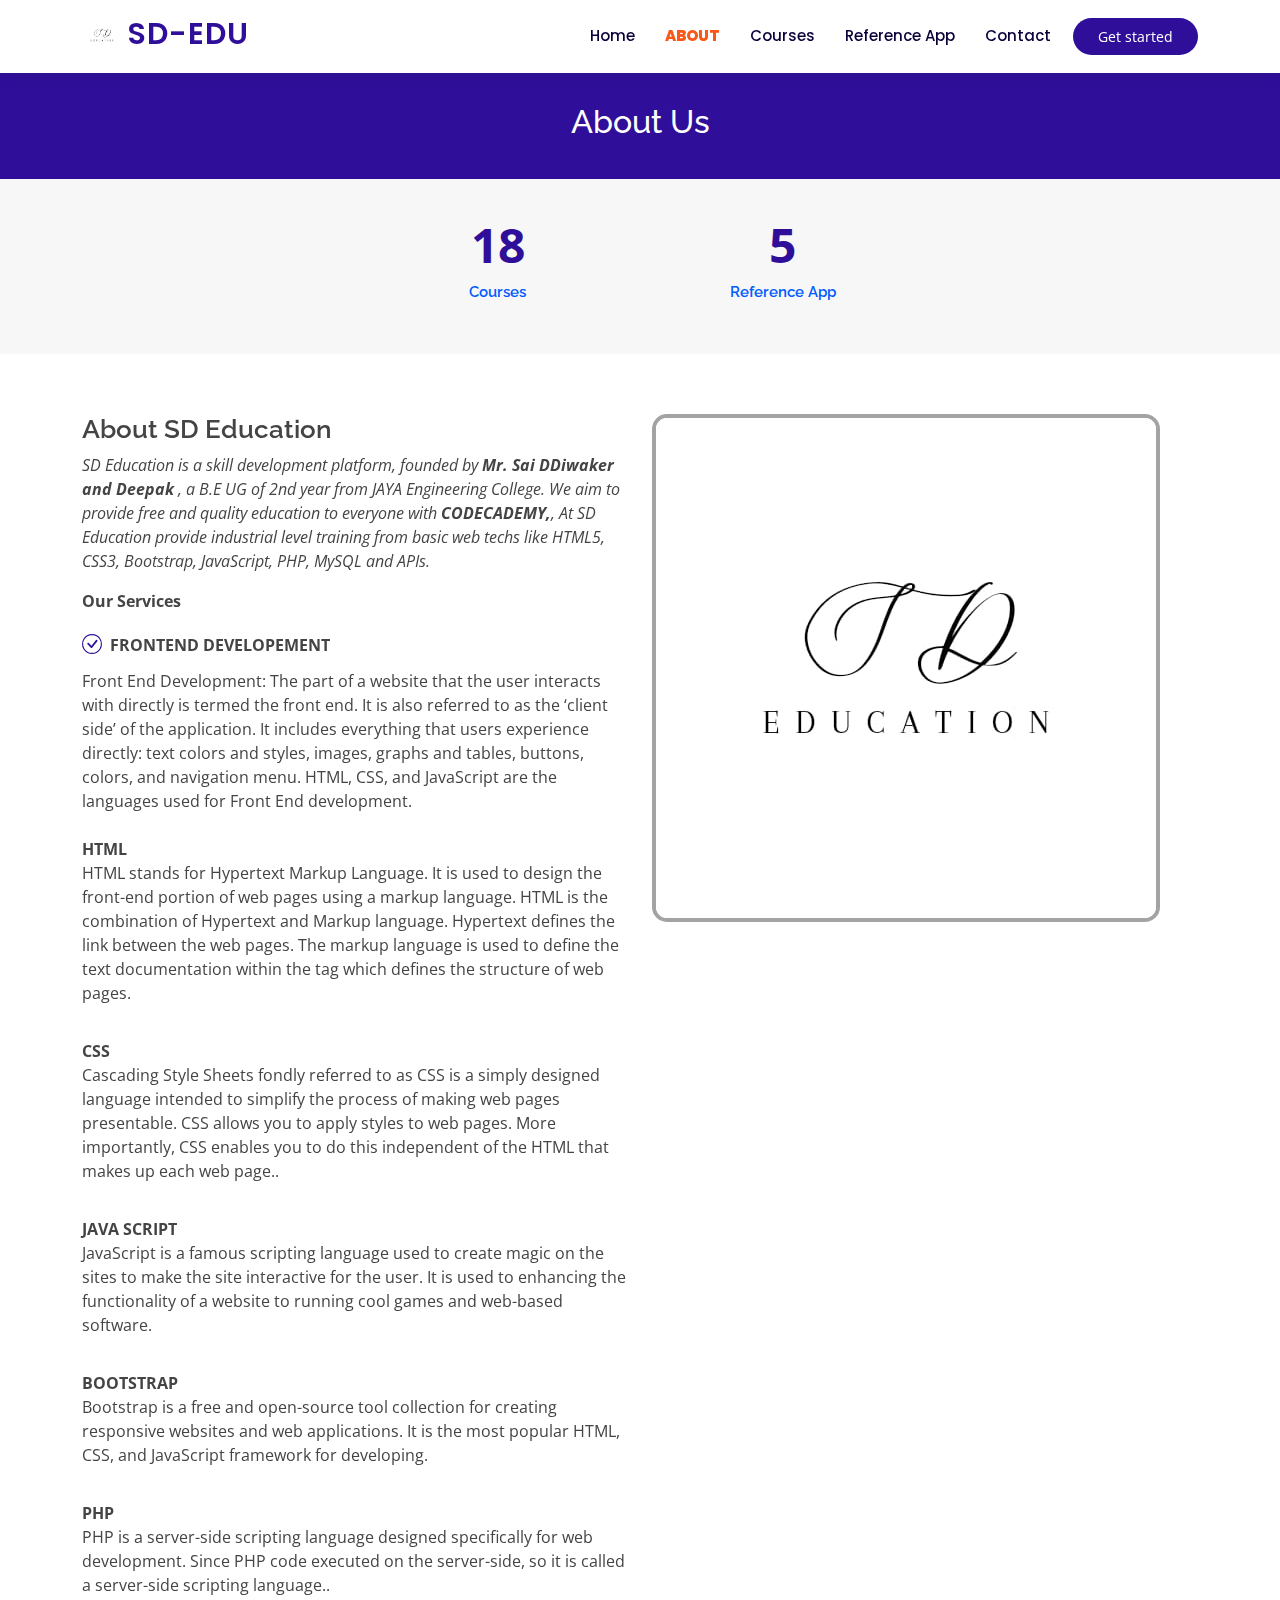
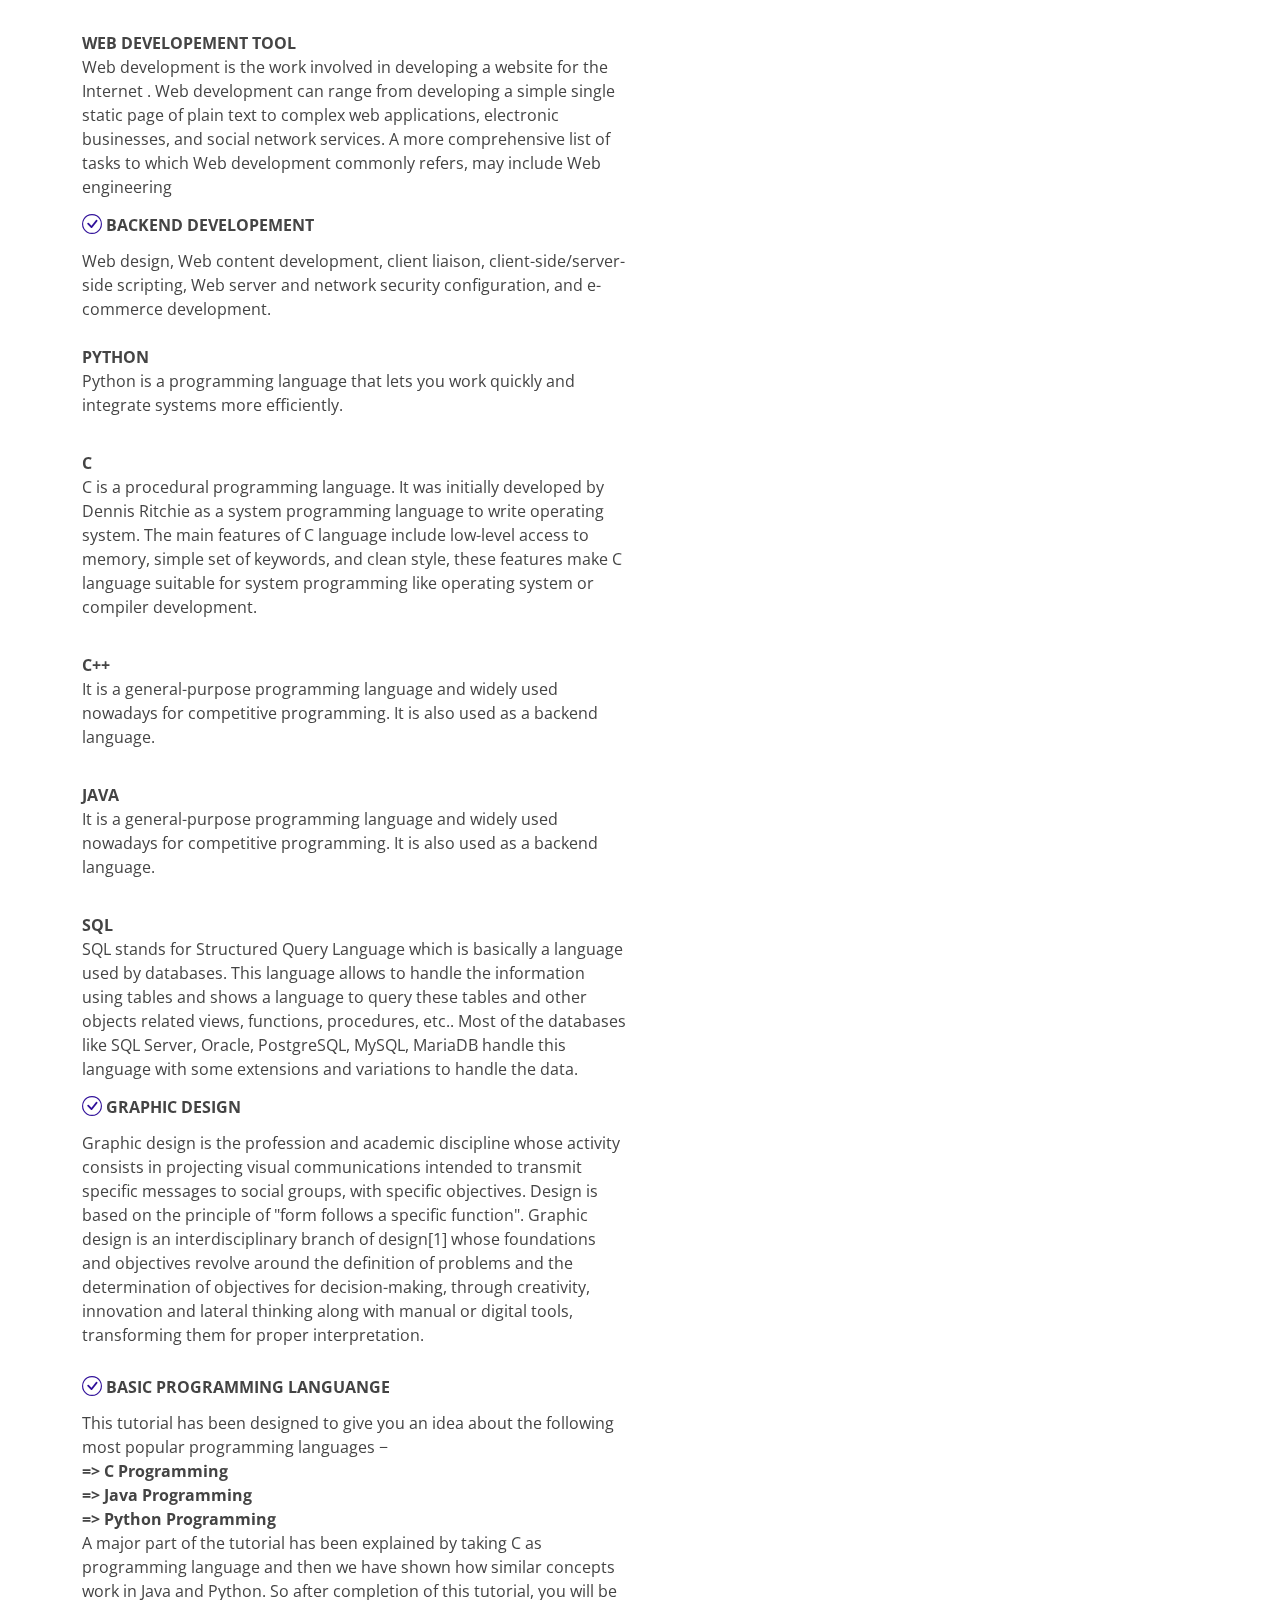
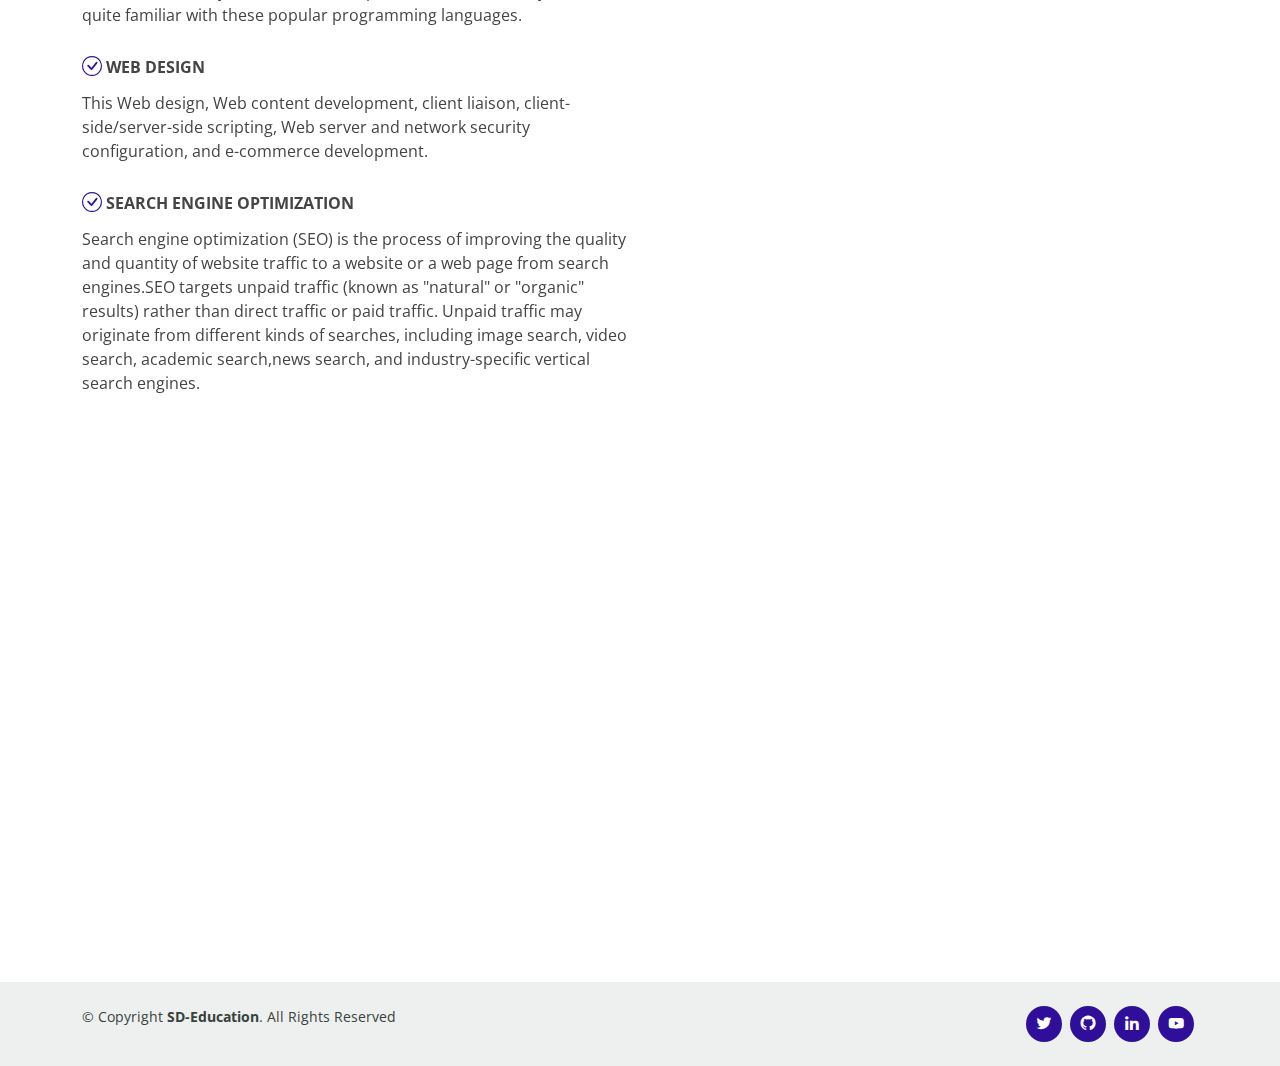
==== commit 03c6ed22: "Update about.html" ====
--- a/about.html
+++ b/about.html
@@ -168,7 +168,7 @@
                 <div class="testimonial-item">
                   <img src="assets/img/testimonials/testimonials-1.jpg" class="testimonial-img" alt="">
                   <h3>SAI DDIWAKER R</h3>
-                  <h4>UI/UX Designer &amp; Developer</h4>
+                  <h4>UX/UI Designer &amp; Developer</h4>
                   <!--<h4>Ceo &amp; Founder</h4>-->
                   <p>
                     <i class="bx bxs-quote-alt-left quote-icon-left"></i>
